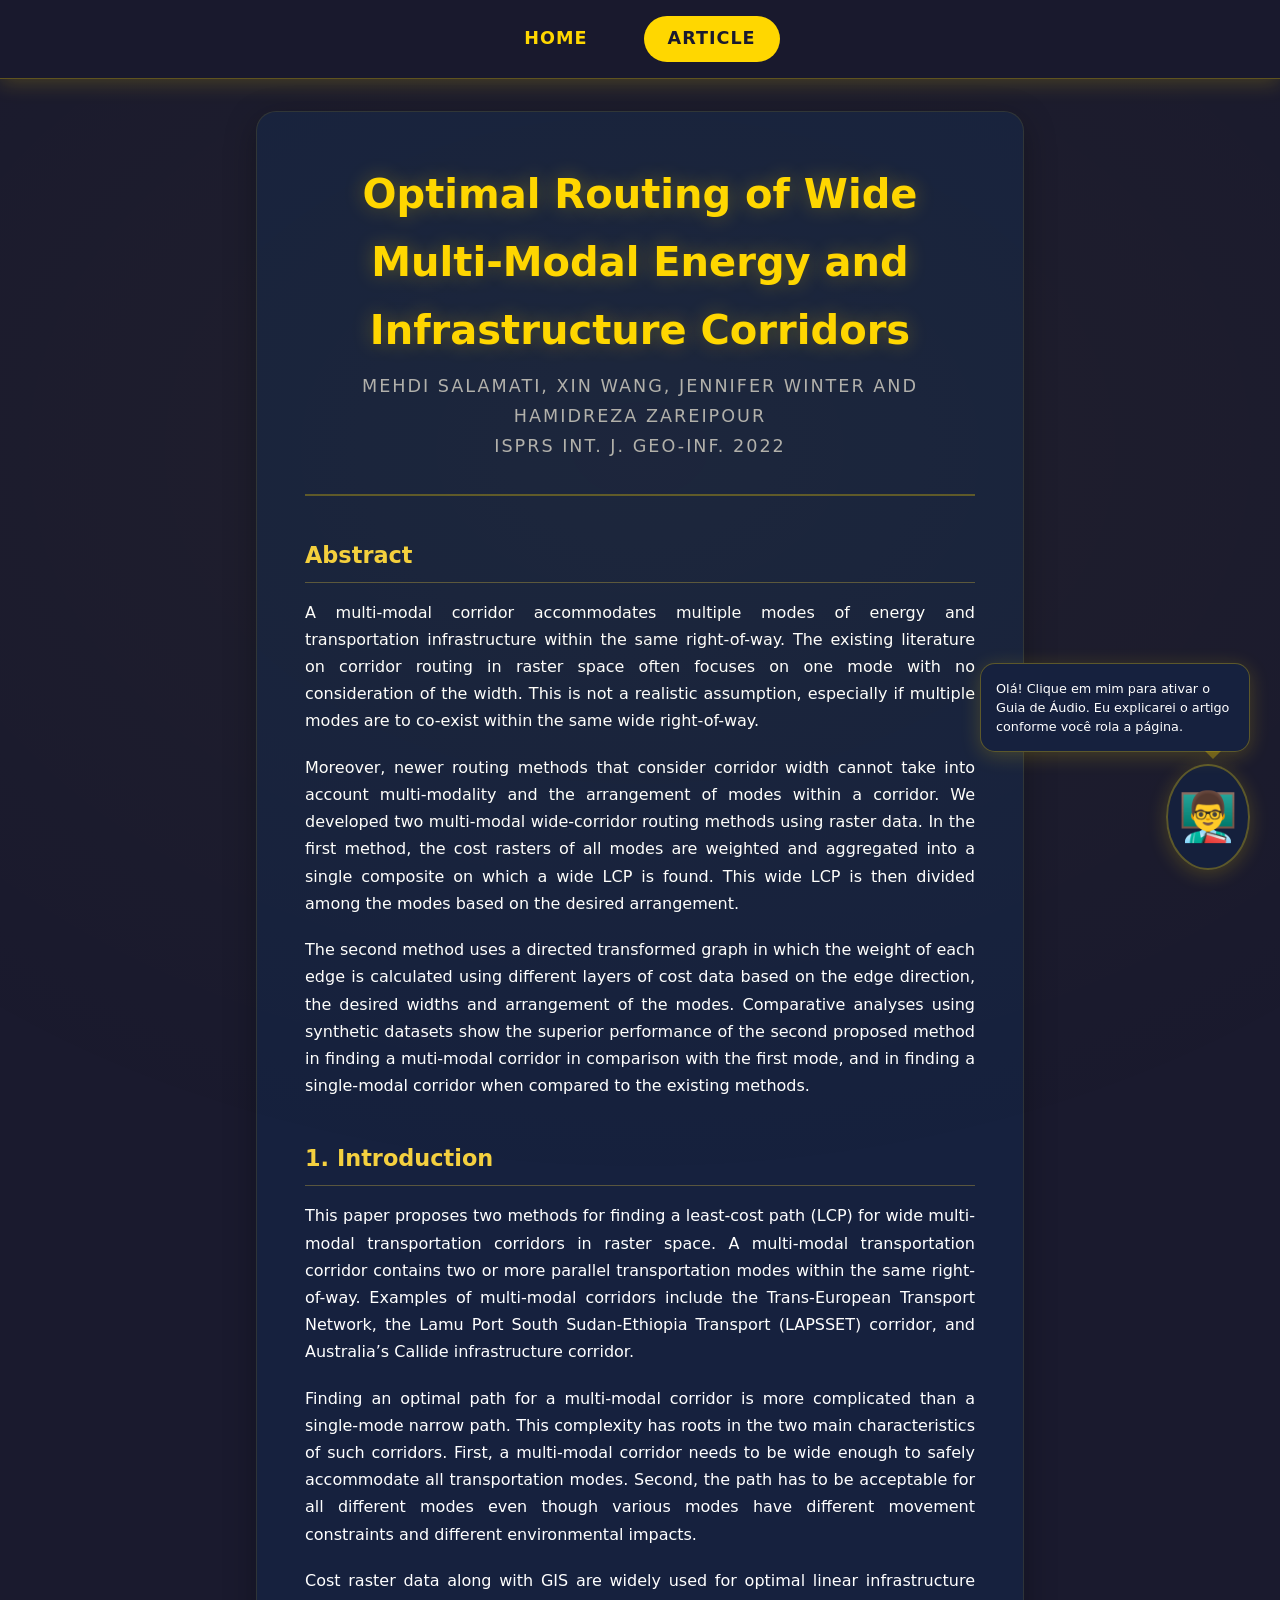
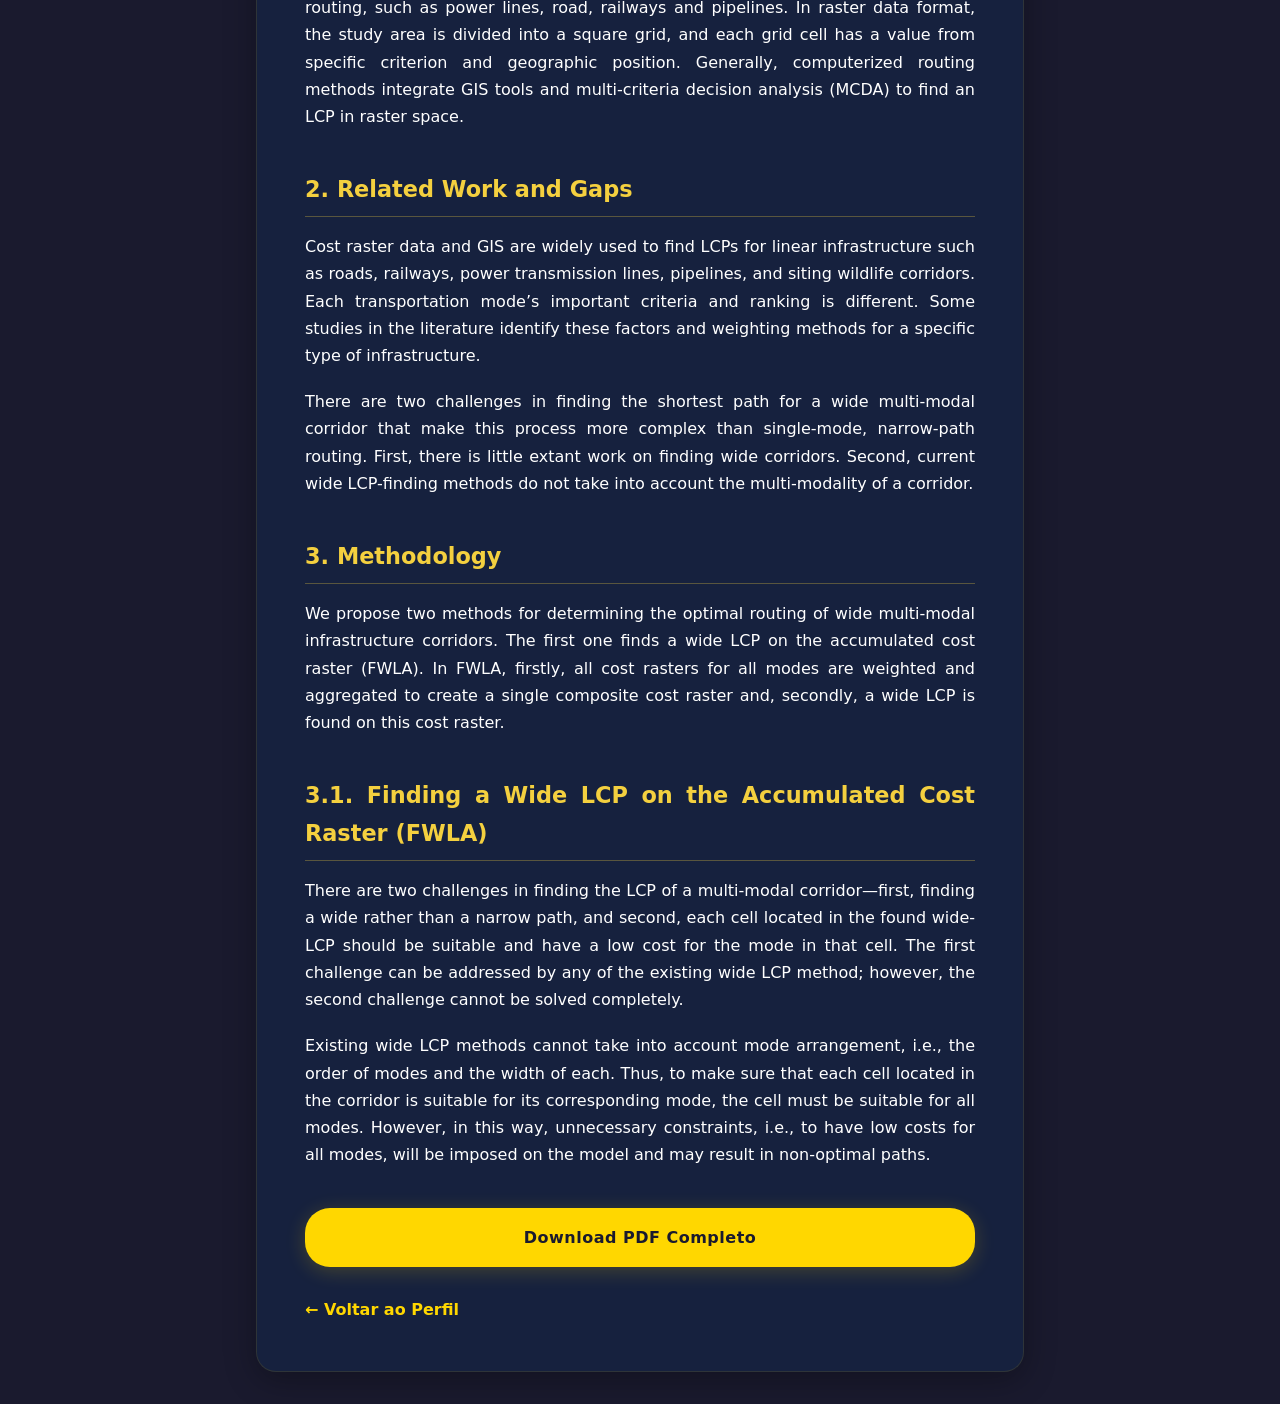
==== article.html @ 720bd6a2 "Refactor article and index pages for improved structure and styling; add new CSS for dark theme with" ====
<!DOCTYPE html>
<html lang="pt-BR">
<head>
    <meta charset="UTF-8">
    <meta name="viewport" content="width=device-width, initial-scale=1.0">
    <title>Article - Optimal Routing of Wide Multi-Modal Energy</title>
    <!-- External stylesheet linked exactly like index.html -->
    <link rel="stylesheet" href="css/styles.css">
    <style>
        /* Article-specific adjustments that integrate with styles.css */
        .article-section {
            margin-bottom: 2.5rem;
            text-align: justify;
            scroll-margin-top: 80px; /* Aligns with sticky nav and audio trigger */
        }

        .article-section p {
            margin-bottom: 1.2rem;
            color: var(--text-light);
        }

        .btn-download {
            display: block;
            text-align: center;
            margin-top: 2.5rem;
            padding: 1rem 1.5rem;
            background: var(--primary-yellow);
            color: var(--bg-color);
            text-decoration: none;
            border-radius: 25px;
            font-weight: 700;
            letter-spacing: 0.5px;
            transition: all 0.3s ease;
            box-shadow: var(--glow);
        }

        .btn-download:hover {
            background: var(--secondary-yellow);
            color: var(--bg-color);
            text-decoration: none;
            transform: translateY(-2px);
            box-shadow: 0 6px 25px rgba(255, 215, 0, 0.35);
        }

        .back-link {
            display: inline-block;
            margin-top: 1.8rem;
            color: var(--primary-yellow);
            text-decoration: none;
            font-weight: 600;
            transition: all 0.3s ease;
        }

        .back-link:hover {
            color: var(--secondary-yellow);
            transform: translateX(-3px);
        }

        /* Fixed Interactive Audio Guide Widget */
        .fixed-avatar-wrapper {
            position: fixed;
            bottom: 30px;
            right: 30px;
            z-index: 1000;
            display: flex;
            align-items: flex-end;
            flex-direction: column;
        }

        .avatar-icon {
            font-size: 3rem;
            cursor: pointer;
            background: rgba(22, 33, 62, 0.95);
            backdrop-filter: blur(8px);
            border-radius: 50%;
            box-shadow: var(--glow);
            transition: all 0.3s ease;
            padding: 10px;
            border: 2px solid rgba(255, 215, 0, 0.3);
            user-select: none;
        }

        .avatar-icon:hover {
            transform: scale(1.1) rotate(5deg);
            border-color: var(--secondary-yellow);
            background: rgba(255, 215, 0, 0.2);
        }

        .avatar-icon.active {
            border-color: var(--primary-yellow);
            animation: yellowPulse 2s infinite;
        }

        .fixed-avatar-wrapper .speech-bubble {
            visibility: visible;
            opacity: 1;
            position: relative;
            bottom: auto;
            left: auto;
            margin-left: 0;
            width: auto;
            max-width: 270px;
            margin-bottom: 12px;
            line-height: 1.5;
        }

        .fixed-avatar-wrapper .speech-bubble::after {
            left: auto;
            right: 28px;
            margin-left: 0;
            border-color: rgba(255, 215, 0, 0.3) transparent transparent transparent;
        }

        @keyframes yellowPulse {
            0% { box-shadow: 0 0 0 0 rgba(255, 215, 0, 0.6); }
            70% { box-shadow: 0 0 0 16px rgba(255, 215, 0, 0); }
            100% { box-shadow: 0 0 0 0 rgba(255, 215, 0, 0); }
        }
    </style>
</head>
<body>
    <!-- Navigation Bar matching index.html -->
    <nav>
        <div class="nav-container">
            <a href="index.html" class="nav-link">Home</a>
            <a href="article.html" class="nav-link active">Article</a>
        </div>
    </nav>

    <!-- Fixed Avatar that follows the user -->
    <div class="fixed-avatar-wrapper">
        <div class="speech-bubble" id="speechBubble">
            Olá! Clique em mim para ativar o Guia de Áudio. Eu explicarei o artigo conforme você rola a página.
        </div>
        <div class="avatar-icon" id="avatarEmoji" onclick="toggleAudioGuide()" title="Alternar Guia de Áudio">👨‍🏫</div>
    </div>

    <!-- Main Content -->
    <main>
        <div class="content-card">
            <header>
                <h1>Optimal Routing of Wide Multi-Modal Energy and Infrastructure Corridors</h1>
                <h2>Mehdi Salamati, Xin Wang, Jennifer Winter and Hamidreza Zareipour</h2>
                <h2>ISPRS Int. J. Geo-Inf. 2022</h2>
            </header>

            <div id="content-wrapper">
                <section class="article-section" id="sec-abstract">
                    <h3>Abstract</h3>
                    <p>A multi-modal corridor accommodates multiple modes of energy and transportation infrastructure within the same right-of-way. The existing literature on corridor routing in raster space often focuses on one mode with no consideration of the width. This is not a realistic assumption, especially if multiple modes are to co-exist within the same wide right-of-way.</p>
                    <p>Moreover, newer routing methods that consider corridor width cannot take into account multi-modality and the arrangement of modes within a corridor. We developed two multi-modal wide-corridor routing methods using raster data. In the first method, the cost rasters of all modes are weighted and aggregated into a single composite on which a wide LCP is found. This wide LCP is then divided among the modes based on the desired arrangement.</p>
                    <p>The second method uses a directed transformed graph in which the weight of each edge is calculated using different layers of cost data based on the edge direction, the desired widths and arrangement of the modes. Comparative analyses using synthetic datasets show the superior performance of the second proposed method in finding a muti-modal corridor in comparison with the first mode, and in finding a single-modal corridor when compared to the existing methods.</p>
                </section>

                <section class="article-section" id="sec-intro">
                    <h3>1. Introduction</h3>
                    <p>This paper proposes two methods for finding a least-cost path (LCP) for wide multi-modal transportation corridors in raster space. A multi-modal transportation corridor contains two or more parallel transportation modes within the same right-of-way. Examples of multi-modal corridors include the Trans-European Transport Network, the Lamu Port South Sudan-Ethiopia Transport (LAPSSET) corridor, and Australia’s Callide infrastructure corridor.</p>
                    <p>Finding an optimal path for a multi-modal corridor is more complicated than a single-mode narrow path. This complexity has roots in the two main characteristics of such corridors. First, a multi-modal corridor needs to be wide enough to safely accommodate all transportation modes. Second, the path has to be acceptable for all different modes even though various modes have different movement constraints and different environmental impacts.</p>
                    <p>Cost raster data along with GIS are widely used for optimal linear infrastructure routing, such as power lines, road, railways and pipelines. In raster data format, the study area is divided into a square grid, and each grid cell has a value from specific criterion and geographic position. Generally, computerized routing methods integrate GIS tools and multi-criteria decision analysis (MCDA) to find an LCP in raster space.</p>
                </section>

                <section class="article-section" id="sec-related">
                    <h3>2. Related Work and Gaps</h3>
                    <p>Cost raster data and GIS are widely used to find LCPs for linear infrastructure such as roads, railways, power transmission lines, pipelines, and siting wildlife corridors. Each transportation mode’s important criteria and ranking is different. Some studies in the literature identify these factors and weighting methods for a specific type of infrastructure.</p>
                    <p>There are two challenges in finding the shortest path for a wide multi-modal corridor that make this process more complex than single-mode, narrow-path routing. First, there is little extant work on finding wide corridors. Second, current wide LCP-finding methods do not take into account the multi-modality of a corridor.</p>
                </section>

                <section class="article-section" id="sec-methodology">
                    <h3>3. Methodology</h3>
                    <p>We propose two methods for determining the optimal routing of wide multi-modal infrastructure corridors. The first one finds a wide LCP on the accumulated cost raster (FWLA). In FWLA, firstly, all cost rasters for all modes are weighted and aggregated to create a single composite cost raster and, secondly, a wide LCP is found on this cost raster.</p>
                </section>

                <section class="article-section" id="sec-fwla">
                    <h3>3.1. Finding a Wide LCP on the Accumulated Cost Raster (FWLA)</h3>
                    <p>There are two challenges in finding the LCP of a multi-modal corridor—first, finding a wide rather than a narrow path, and second, each cell located in the found wide-LCP should be suitable and have a low cost for the mode in that cell. The first challenge can be addressed by any of the existing wide LCP method; however, the second challenge cannot be solved completely.</p>
                    <p>Existing wide LCP methods cannot take into account mode arrangement, i.e., the order of modes and the width of each. Thus, to make sure that each cell located in the corridor is suitable for its corresponding mode, the cell must be suitable for all modes. However, in this way, unnecessary constraints, i.e., to have low costs for all modes, will be imposed on the model and may result in non-optimal paths.</p>
                </section>
            </div>

            <a href="Article_Output.pdf" class="btn-download">Download PDF Completo</a>
            <a href="index.html" class="back-link">← Voltar ao Perfil</a>
        </div>
    </main>

    <!-- JavaScript Audio Guide Logic -->
    <script>
        let isAudioEnabled = false;
        let currentActiveSection = '';

        const sectionExplanations = {
            'sec-abstract': "Resumo: Este artigo analisa a criação de corredores que acomodam várias infraestruturas ao mesmo tempo, como rodovias e linhas de energia. Os autores propõem dois novos métodos para calcular a melhor rota considerando a largura real e a disposição de cada modalidade.",
            'sec-intro': "Introdução: Aqui, os pesquisadores explicam que planejar um corredor multimodal é complexo porque ele precisa ser largo o suficiente e atender às restrições ambientais e físicas de diferentes modos de transporte simultaneamente.",
            'sec-related': "Trabalhos Relacionados e Lacunas: Nesta parte, o artigo revisa a literatura existente, apontando que a maioria dos métodos atuais ignora a largura do corredor ou falha em considerar as necessidades específicas de múltiplas modalidades.",
            'sec-methodology': "Metodologia: Os autores propõem duas abordagens. A primeira agrega os custos de todos os modos em um único mapa e calcula a rota. Vamos ver os detalhes a seguir.",
            'sec-fwla': "Encontrando o caminho de menor custo: Esta subseção explica os desafios do primeiro método. Ao tentar acomodar tudo em um único mapa de custos, o algoritmo pode criar restrições desnecessárias, já que não leva em conta a ordem e a largura de cada modo dentro do corredor."
        };

        function toggleAudioGuide() {
            const avatar = document.getElementById('avatarEmoji');
            const bubble = document.getElementById('speechBubble');
            
            isAudioEnabled = !isAudioEnabled;

            if (isAudioEnabled) {
                avatar.classList.add('active');
                bubble.innerText = "Guia ativado! Role a página lentamente para ouvir a explicação de cada parte.";
                speakText("Guia de áudio ativado. Role a página para que eu explique o conteúdo para você.");
            } else {
                avatar.classList.remove('active');
                bubble.innerText = "Guia de áudio desativado. Clique em mim para reativar.";
                window.speechSynthesis.cancel();
                currentActiveSection = '';
            }
        }

        function speakText(text) {
            if (!isAudioEnabled || !('speechSynthesis' in window)) return;
            
            window.speechSynthesis.cancel();
            
            const utterance = new SpeechSynthesisUtterance(text);
            utterance.lang = 'pt-BR';
            utterance.rate = 1.0;
            utterance.pitch = 1.0;

            window.speechSynthesis.speak(utterance);
        }

        const observerOptions = {
            root: null,
            rootMargin: '-20% 0px -60% 0px',
            threshold: 0
        };

        const observerCallback = (entries) => {
            entries.forEach(entry => {
                if (entry.isIntersecting) {
                    const sectionId = entry.target.id;
                    
                    if (currentActiveSection !== sectionId) {
                        currentActiveSection = sectionId;
                        
                        if (isAudioEnabled && sectionExplanations[sectionId]) {
                            const sectionTitle = entry.target.querySelector('h3').innerText;
                            document.getElementById('speechBubble').innerText = "Explicando agora: " + sectionTitle;
                            speakText(sectionExplanations[sectionId]);
                        }
                    }
                }
            });
        };

        const observer = new IntersectionObserver(observerCallback, observerOptions);

        document.addEventListener('DOMContentLoaded', () => {
            const sections = document.querySelectorAll('.article-section');
            sections.forEach(section => observer.observe(section));
        });
    </script>
</body>
</html>
---- css/styles.css ----
/* CSS variables for dark theme with yellow accents */
:root {
    --bg-color: #1a1a2e;
    --card-bg: #16213e;
    --primary-yellow: #ffd700;
    --secondary-yellow: #f4d03f;
    --text-light: #ffffff;
    --text-muted: #b0b0b0;
    --gradient-1: linear-gradient(135deg, #1a1a2e 0%, #16213e 100%);
    --glow: 0 4px 20px rgba(255, 215, 0, 0.2);
}

/* Reset and base styles */
* {
    margin: 0;
    padding: 0;
    box-sizing: border-box;
}

body {
    font-family: 'Segoe UI', system-ui, -apple-system, sans-serif;
    background: var(--bg-color);
    color: var(--text-light);
    line-height: 1.7;
    min-height: 100vh;
}

/* Animated gradient background */
body::before {
    content: '';
    position: fixed;
    top: -50%;
    left: -50%;
    width: 200%;
    height: 200%;
    background: radial-gradient(ellipse at center, rgba(255,215,0,0.03) 0%, transparent 60%);
    animation: gradientFloat 20s ease-in-out infinite;
    pointer-events: none;
}

@keyframes gradientFloat {
    0%, 100% { transform: translate(0, 0); }
    50% { transform: translate(-5%, -5%); }
}

/* Navigation bar */
nav {
    background: rgba(26, 26, 46, 0.95);
    backdrop-filter: blur(10px);
    border-bottom: 1px solid rgba(255, 215, 0, 0.3);
    position: sticky;
    top: 0;
    z-index: 100;
    box-shadow: var(--glow);
}

.nav-container {
    max-width: 900px;
    margin: 0 auto;
    padding: 1rem;
    display: flex;
    justify-content: center;
    gap: 2rem;
}

.nav-link {
    color: var(--primary-yellow);
    text-decoration: none;
    font-weight: 600;
    font-size: 1.1rem;
    padding: 0.5rem 1.5rem;
    border-radius: 25px;
    transition: all 0.3s ease;
    text-transform: uppercase;
    letter-spacing: 1px;
}

.nav-link:hover {
    background: rgba(255, 215, 0, 0.15);
    color: var(--secondary-yellow);
    transform: translateY(-2px);
    box-shadow: 0 4px 15px rgba(255, 215, 0, 0.2);
}

.nav-link.active {
    background: var(--primary-yellow);
    color: var(--bg-color);
}

/* Main container */
main {
    max-width: 800px;
    margin: 2rem auto;
    padding: 0 1rem;
}

.content-card {
    background: var(--card-bg);
    border-radius: 20px;
    padding: 3rem;
    border: 1px solid rgba(255, 215, 0, 0.1);
    box-shadow: 0 8px 32px rgba(0, 0, 0, 0.3);
}

/* Header styling */
header {
    text-align: center;
    margin-bottom: 2.5rem;
    padding-bottom: 2rem;
    border-bottom: 2px solid rgba(255, 215, 0, 0.3);
}

header h1 {
    color: var(--primary-yellow);
    margin: 0 0 0.5rem 0;
    font-size: 2.5rem;
    font-weight: 700;
    text-shadow: 0 0 20px rgba(255, 215, 0, 0.3);
}

header h2 {
    color: var(--text-muted);
    margin: 0;
    font-weight: 400;
    font-size: 1.1rem;
    letter-spacing: 2px;
    text-transform: uppercase;
}

/* Section styling */
section {
    margin-bottom: 2.5rem;
}

section h3 {
    color: var(--secondary-yellow);
    border-bottom: 1px solid rgba(244, 208, 63, 0.3);
    padding-bottom: 0.5rem;
    margin-bottom: 1rem;
    font-size: 1.4rem;
}

/* Lists and typography */
ul {
    list-style-type: none;
}

li {
    margin-bottom: 1.2rem;
    padding-left: 1.5rem;
    position: relative;
}

li::before {
    content: '→';
    position: absolute;
    left: 0;
    color: var(--primary-yellow);
}

strong {
    color: var(--secondary-yellow);
}

.date {
    font-size: 0.85rem;
    color: var(--text-muted);
    display: block;
    margin-top: 0.3rem;
    font-style: italic;
}

/* Links */
a {
    color: var(--primary-yellow);
    text-decoration: none;
    transition: all 0.3s ease;
}

a:hover {
    color: var(--secondary-yellow);
    text-decoration: underline;
}

/* Speech bubble */
.avatar-container {
    display: inline-flex;
    align-items: center;
    margin-left: 0.8rem;
    cursor: pointer;
}

.avatar {
    font-size: 1.2rem;
    background: rgba(255, 215, 0, 0.1);
    border-radius: 50%;
    padding: 8px;
    box-shadow: var(--glow);
    transition: all 0.3s ease;
}

.avatar:hover {
    transform: scale(1.1) rotate(5deg);
    background: rgba(255, 215, 0, 0.25);
}

.speech-bubble {
    visibility: hidden;
    width: 280px;
    background: var(--card-bg);
    color: var(--text-light);
    text-align: left;
    border-radius: 15px;
    padding: 15px;
    position: absolute;
    z-index: 1;
    bottom: 120%;
    left: 50%;
    margin-left: -140px;
    opacity: 0;
    transition: all 0.3s ease;
    font-size: 0.8rem;
    font-weight: normal;
    border: 1px solid rgba(255, 215, 0, 0.3);
    box-shadow: var(--glow);
}

.speech-bubble::after {
    content: '';
    position: absolute;
    top: 100%;
    left: 50%;
    margin-left: -10px;
    border-width: 8px;
    border-style: solid;
    border-color: rgba(255, 215, 0, 0.3) transparent transparent transparent;
}

.avatar-container:hover .speech-bubble {
    visibility: visible;
    opacity: 1;
}

/* Emphasis styling */
em {
    color: var(--secondary-yellow);
    font-style: italic;
}

i {
    color: var(--primary-yellow);
}
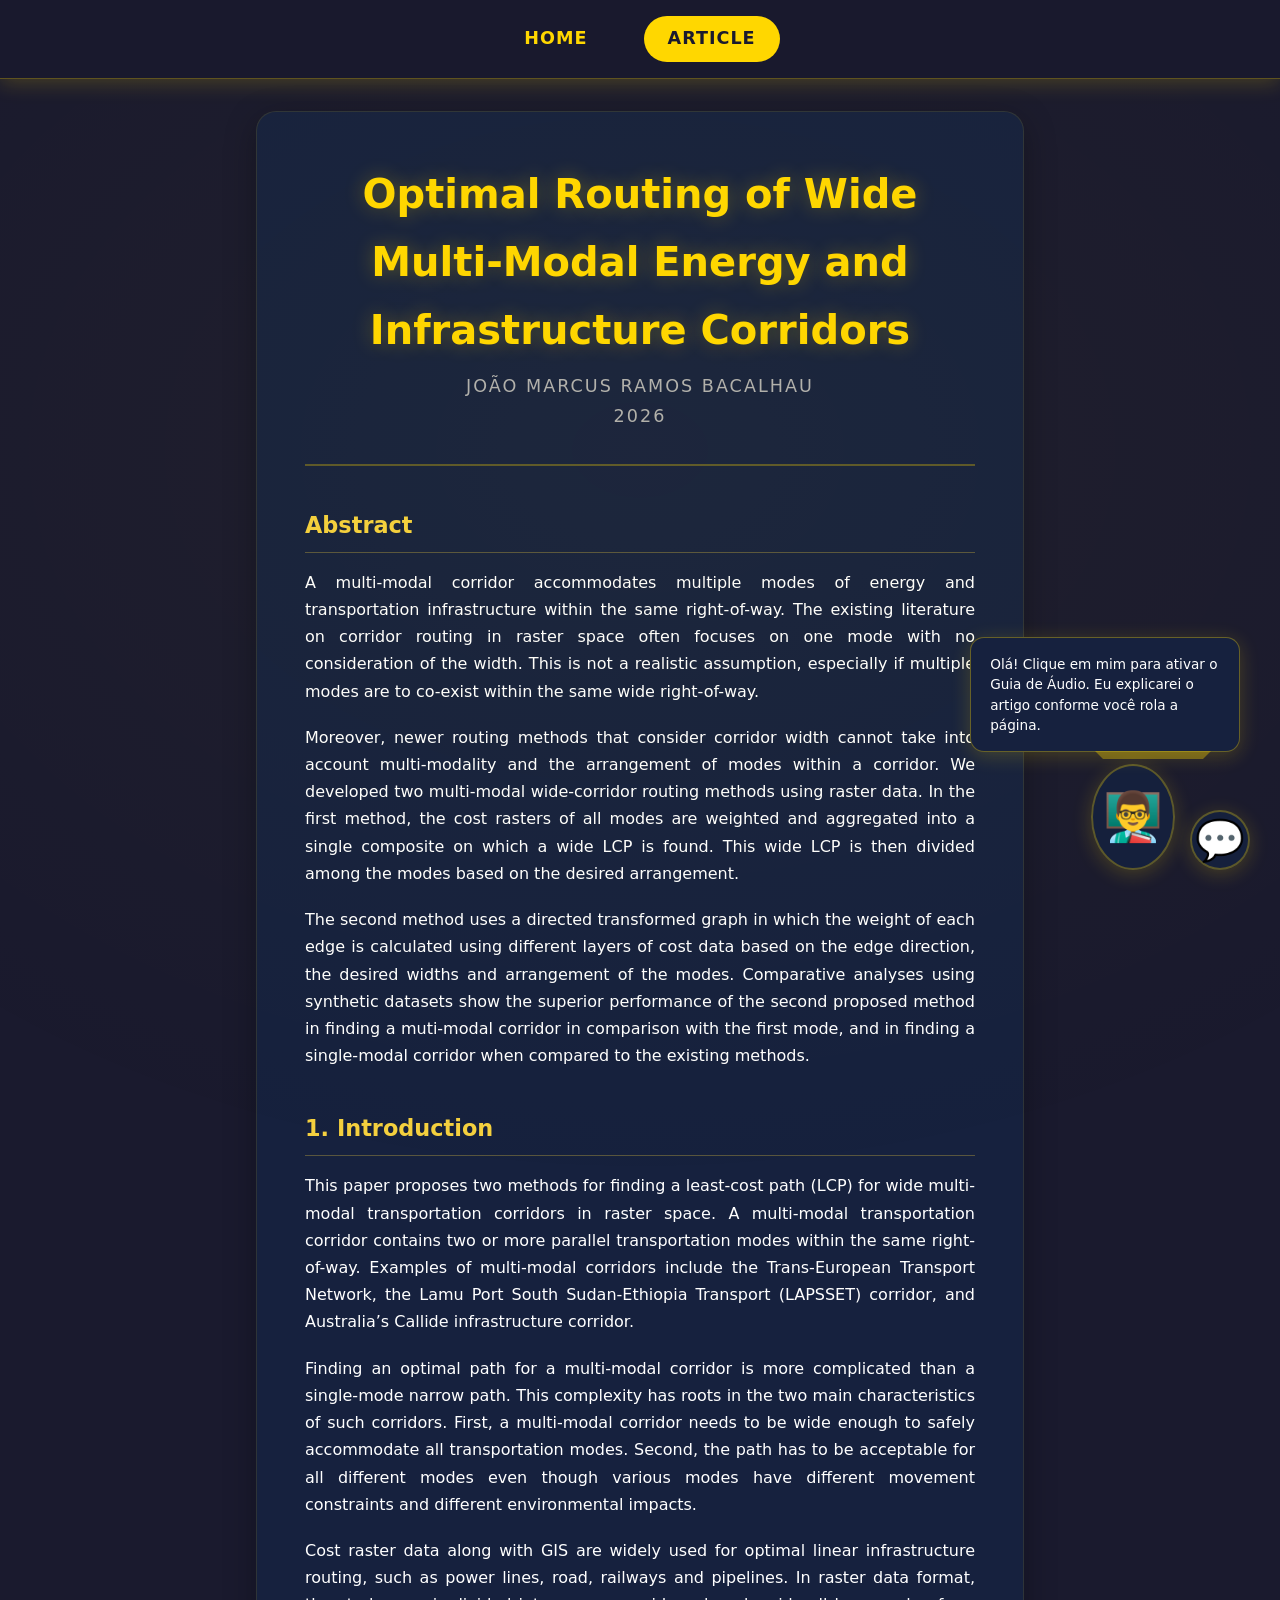
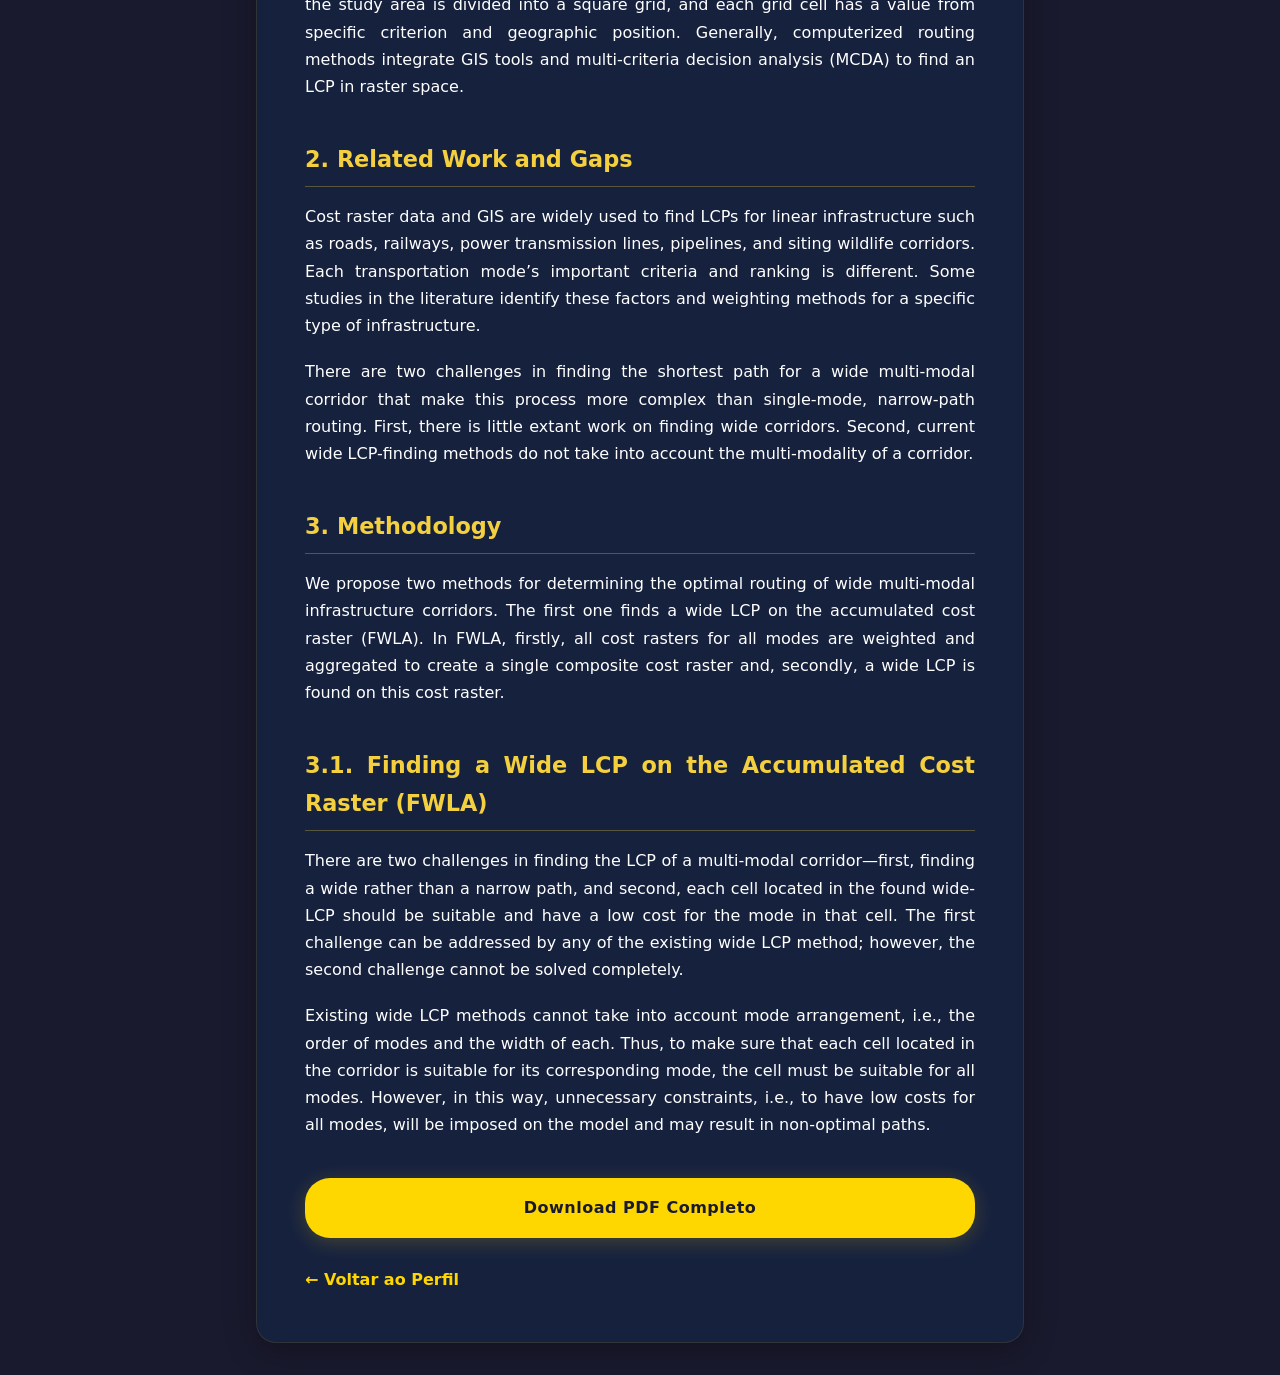
==== commit 71616d58: "Add chat functionality with AI responses and audio guide integration; enhance article layout and sty" ====
--- a/article.html
+++ b/article.html
@@ -4,14 +4,14 @@
     <meta charset="UTF-8">
     <meta name="viewport" content="width=device-width, initial-scale=1.0">
     <title>Article - Optimal Routing of Wide Multi-Modal Energy</title>
-    <!-- External stylesheet linked exactly like index.html -->
+    <!-- External stylesheet -->
     <link rel="stylesheet" href="css/styles.css">
     <style>
-        /* Article-specific adjustments that integrate with styles.css */
+        /* Article-specific styles */
         .article-section {
             margin-bottom: 2.5rem;
             text-align: justify;
-            scroll-margin-top: 80px; /* Aligns with sticky nav and audio trigger */
+            scroll-margin-top: 80px;
         }
 
         .article-section p {
@@ -56,7 +56,7 @@
             transform: translateX(-3px);
         }
 
-        /* Fixed Interactive Audio Guide Widget */
+        /* Fixed interactive widgets wrapper */
         .fixed-avatar-wrapper {
             position: fixed;
             bottom: 30px;
@@ -64,7 +64,15 @@
             z-index: 1000;
             display: flex;
             align-items: flex-end;
+            flex-direction: row;
+            gap: 15px;
+        }
+
+        /* Avatar styles */
+        .avatar-container-col {
+            display: flex;
             flex-direction: column;
+            align-items: flex-end;
         }
 
         .avatar-icon {
@@ -91,24 +99,32 @@
             animation: yellowPulse 2s infinite;
         }
 
-        .fixed-avatar-wrapper .speech-bubble {
+        .speech-bubble {
             visibility: visible;
             opacity: 1;
             position: relative;
-            bottom: auto;
-            left: auto;
-            margin-left: 0;
-            width: auto;
+            background-color: var(--card-bg);
+            color: var(--text-light);
+            padding: 1rem 1.2rem;
+            border-radius: 14px;
+            font-size: 0.85rem;
             max-width: 270px;
             margin-bottom: 12px;
+            box-shadow: var(--glow);
+            text-align: left;
+            border: 1px solid rgba(255, 215, 0, 0.35);
             line-height: 1.5;
-        }
-
-        .fixed-avatar-wrapper .speech-bubble::after {
-            left: auto;
+            transition: opacity 0.3s ease;
+        }
+
+        .speech-bubble::after {
+            content: "";
+            position: absolute;
+            bottom: -8px;
             right: 28px;
-            margin-left: 0;
-            border-color: rgba(255, 215, 0, 0.3) transparent transparent transparent;
+            border-width: 8px 8px 0;
+            border-style: solid;
+            border-color: rgba(255, 215, 0, 0.35) transparent transparent transparent;
         }
 
         @keyframes yellowPulse {
@@ -119,7 +135,7 @@
     </style>
 </head>
 <body>
-    <!-- Navigation Bar matching index.html -->
+    <!-- Navigation Bar -->
     <nav>
         <div class="nav-container">
             <a href="index.html" class="nav-link">Home</a>
@@ -127,12 +143,36 @@
         </div>
     </nav>
 
-    <!-- Fixed Avatar that follows the user -->
+    <!-- Fixed interactive widgets container -->
     <div class="fixed-avatar-wrapper">
-        <div class="speech-bubble" id="speechBubble">
-            Olá! Clique em mim para ativar o Guia de Áudio. Eu explicarei o artigo conforme você rola a página.
-        </div>
-        <div class="avatar-icon" id="avatarEmoji" onclick="toggleAudioGuide()" title="Alternar Guia de Áudio">👨‍🏫</div>
+        <!-- Audio guide avatar -->
+        <div class="avatar-container-col">
+            <div class="speech-bubble" id="speechBubble">
+                Olá! Clique em mim para ativar o Guia de Áudio. Eu explicarei o artigo conforme você rola a página.
+            </div>
+            <div class="avatar-icon" id="avatarEmoji" onclick="toggleAudioGuide()" title="Alternar Guia de Áudio">👨‍🏫</div>
+        </div>
+
+        <!-- Chat toggle icon -->
+        <div class="chat-toggle-icon" id="chatToggle" onclick="toggleChat()" title="Chat with AI">💬</div>
+
+        <!-- Chat Window UI -->
+        <div class="chat-window" id="chatWindow">
+           <div class="chat-header">
+    <span>Article Assistant</span>
+    <div>
+        <button id="chatAudioBtn" onclick="toggleChatAudio()" title="Read AI Responses Aloud" style="margin-right: 8px;">🔇</button>
+        <button onclick="toggleChat()">✕</button>
+    </div>
+            </div>
+            <div class="chat-messages" id="chatMessages">
+                <div class="message ai-message">Hello! I'm connected to your local model. Ask me anything about the article.</div>
+            </div>
+            <div class="chat-input-area">
+                <input type="text" id="chatInput" placeholder="Type a message..." onkeypress="handleChatEnter(event)">
+                <button onclick="sendMessage()">Send</button>
+            </div>
+        </div>
     </div>
 
     <!-- Main Content -->
@@ -140,8 +180,8 @@
         <div class="content-card">
             <header>
                 <h1>Optimal Routing of Wide Multi-Modal Energy and Infrastructure Corridors</h1>
-                <h2>Mehdi Salamati, Xin Wang, Jennifer Winter and Hamidreza Zareipour</h2>
-                <h2>ISPRS Int. J. Geo-Inf. 2022</h2>
+                <h2>João Marcus Ramos Bacalhau</h2>
+                <h2>2026</h2>
             </header>
 
             <div id="content-wrapper">
@@ -182,80 +222,7 @@
         </div>
     </main>
 
-    <!-- JavaScript Audio Guide Logic -->
-    <script>
-        let isAudioEnabled = false;
-        let currentActiveSection = '';
-
-        const sectionExplanations = {
-            'sec-abstract': "Resumo: Este artigo analisa a criação de corredores que acomodam várias infraestruturas ao mesmo tempo, como rodovias e linhas de energia. Os autores propõem dois novos métodos para calcular a melhor rota considerando a largura real e a disposição de cada modalidade.",
-            'sec-intro': "Introdução: Aqui, os pesquisadores explicam que planejar um corredor multimodal é complexo porque ele precisa ser largo o suficiente e atender às restrições ambientais e físicas de diferentes modos de transporte simultaneamente.",
-            'sec-related': "Trabalhos Relacionados e Lacunas: Nesta parte, o artigo revisa a literatura existente, apontando que a maioria dos métodos atuais ignora a largura do corredor ou falha em considerar as necessidades específicas de múltiplas modalidades.",
-            'sec-methodology': "Metodologia: Os autores propõem duas abordagens. A primeira agrega os custos de todos os modos em um único mapa e calcula a rota. Vamos ver os detalhes a seguir.",
-            'sec-fwla': "Encontrando o caminho de menor custo: Esta subseção explica os desafios do primeiro método. Ao tentar acomodar tudo em um único mapa de custos, o algoritmo pode criar restrições desnecessárias, já que não leva em conta a ordem e a largura de cada modo dentro do corredor."
-        };
-
-        function toggleAudioGuide() {
-            const avatar = document.getElementById('avatarEmoji');
-            const bubble = document.getElementById('speechBubble');
-            
-            isAudioEnabled = !isAudioEnabled;
-
-            if (isAudioEnabled) {
-                avatar.classList.add('active');
-                bubble.innerText = "Guia ativado! Role a página lentamente para ouvir a explicação de cada parte.";
-                speakText("Guia de áudio ativado. Role a página para que eu explique o conteúdo para você.");
-            } else {
-                avatar.classList.remove('active');
-                bubble.innerText = "Guia de áudio desativado. Clique em mim para reativar.";
-                window.speechSynthesis.cancel();
-                currentActiveSection = '';
-            }
-        }
-
-        function speakText(text) {
-            if (!isAudioEnabled || !('speechSynthesis' in window)) return;
-            
-            window.speechSynthesis.cancel();
-            
-            const utterance = new SpeechSynthesisUtterance(text);
-            utterance.lang = 'pt-BR';
-            utterance.rate = 1.0;
-            utterance.pitch = 1.0;
-
-            window.speechSynthesis.speak(utterance);
-        }
-
-        const observerOptions = {
-            root: null,
-            rootMargin: '-20% 0px -60% 0px',
-            threshold: 0
-        };
-
-        const observerCallback = (entries) => {
-            entries.forEach(entry => {
-                if (entry.isIntersecting) {
-                    const sectionId = entry.target.id;
-                    
-                    if (currentActiveSection !== sectionId) {
-                        currentActiveSection = sectionId;
-                        
-                        if (isAudioEnabled && sectionExplanations[sectionId]) {
-                            const sectionTitle = entry.target.querySelector('h3').innerText;
-                            document.getElementById('speechBubble').innerText = "Explicando agora: " + sectionTitle;
-                            speakText(sectionExplanations[sectionId]);
-                        }
-                    }
-                }
-            });
-        };
-
-        const observer = new IntersectionObserver(observerCallback, observerOptions);
-
-        document.addEventListener('DOMContentLoaded', () => {
-            const sections = document.querySelectorAll('.article-section');
-            sections.forEach(section => observer.observe(section));
-        });
-    </script>
+    <!-- External JavaScript File -->
+    <script src="js/article.js"></script>
 </body>
 </html>
--- a/css/styles.css
+++ b/css/styles.css
@@ -249,4 +249,163 @@
 
 i {
     color: var(--primary-yellow);
+}
+
+/* Chat UI Styles */
+.fixed-avatar-wrapper {
+    display: flex;
+    align-items: flex-end;
+    flex-direction: row;
+    gap: 15px;
+    z-index: 1000;
+}
+
+.chat-toggle-icon {
+    font-size: 2.5rem;
+    cursor: pointer;
+    background: rgba(22, 33, 62, 0.95);
+    backdrop-filter: blur(8px);
+    border-radius: 50%;
+    box-shadow: var(--glow);
+    transition: all 0.3s ease;
+    padding: 10px;
+    border: 2px solid rgba(255, 215, 0, 0.3);
+    user-select: none;
+    display: flex;
+    justify-content: center;
+    align-items: center;
+    width: 60px;
+    height: 60px;
+}
+
+.chat-toggle-icon:hover {
+    transform: scale(1.1);
+    border-color: var(--secondary-yellow);
+    background: rgba(255, 215, 0, 0.2);
+}
+
+.chat-window {
+    display: none;
+    position: absolute;
+    bottom: 80px;
+    right: 0;
+    width: 350px;
+    height: 450px;
+    background: var(--card-bg);
+    border: 1px solid rgba(255, 215, 0, 0.3);
+    border-radius: 15px;
+    box-shadow: 0 8px 32px rgba(0, 0, 0, 0.5);
+    flex-direction: column;
+    overflow: hidden;
+}
+
+.chat-window.active {
+    display: flex;
+}
+
+.chat-header {
+    background: rgba(26, 26, 46, 0.95);
+    padding: 15px;
+    font-weight: bold;
+    color: var(--primary-yellow);
+    display: flex;
+    justify-content: space-between;
+    align-items: center;
+    border-bottom: 1px solid rgba(255, 215, 0, 0.2);
+}
+
+.chat-header button {
+    background: none;
+    border: none;
+    color: var(--text-light);
+    cursor: pointer;
+    font-size: 1.2rem;
+}
+
+.chat-header button:hover {
+    color: var(--primary-yellow);
+}
+
+.chat-messages {
+    flex-grow: 1;
+    padding: 15px;
+    overflow-y: auto;
+    display: flex;
+    flex-direction: column;
+    gap: 10px;
+}
+
+.message {
+    max-width: 80%;
+    padding: 10px 15px;
+    border-radius: 12px;
+    font-size: 0.9rem;
+    line-height: 1.4;
+}
+
+.user-message {
+    background: rgba(255, 215, 0, 0.15);
+    color: var(--text-light);
+    align-self: flex-end;
+    border-bottom-right-radius: 2px;
+}
+
+.ai-message {
+    background: rgba(0, 0, 0, 0.2);
+    color: var(--text-light);
+    align-self: flex-start;
+    border-bottom-left-radius: 2px;
+    border: 1px solid rgba(255, 215, 0, 0.1);
+}
+
+.chat-input-area {
+    display: flex;
+    padding: 10px;
+    background: rgba(26, 26, 46, 0.95);
+    border-top: 1px solid rgba(255, 215, 0, 0.2);
+    gap: 10px;
+}
+
+.chat-input-area input {
+    flex-grow: 1;
+    background: rgba(0, 0, 0, 0.2);
+    border: 1px solid rgba(255, 215, 0, 0.3);
+    color: var(--text-light);
+    border-radius: 20px;
+    padding: 8px 15px;
+    outline: none;
+}
+
+.chat-input-area input:focus {
+    border-color: var(--primary-yellow);
+}
+
+.chat-input-area button {
+    background: var(--primary-yellow);
+    color: var(--bg-color);
+    border: none;
+    border-radius: 20px;
+    padding: 8px 15px;
+    font-weight: bold;
+    cursor: pointer;
+    transition: all 0.2s ease;
+}
+
+.chat-input-area button:hover {
+    background: var(--secondary-yellow);
+    transform: scale(1.05);
+}
+
+.loading-indicator {
+    font-size: 0.8rem;
+    color: var(--text-muted);
+    align-self: flex-start;
+    padding-left: 10px;
+    font-style: italic;
+    display: none;
+}
+
+/* Ensure the chat window stays above all other floating elements */
+.chat-window {
+    z-index: 9999;
 }
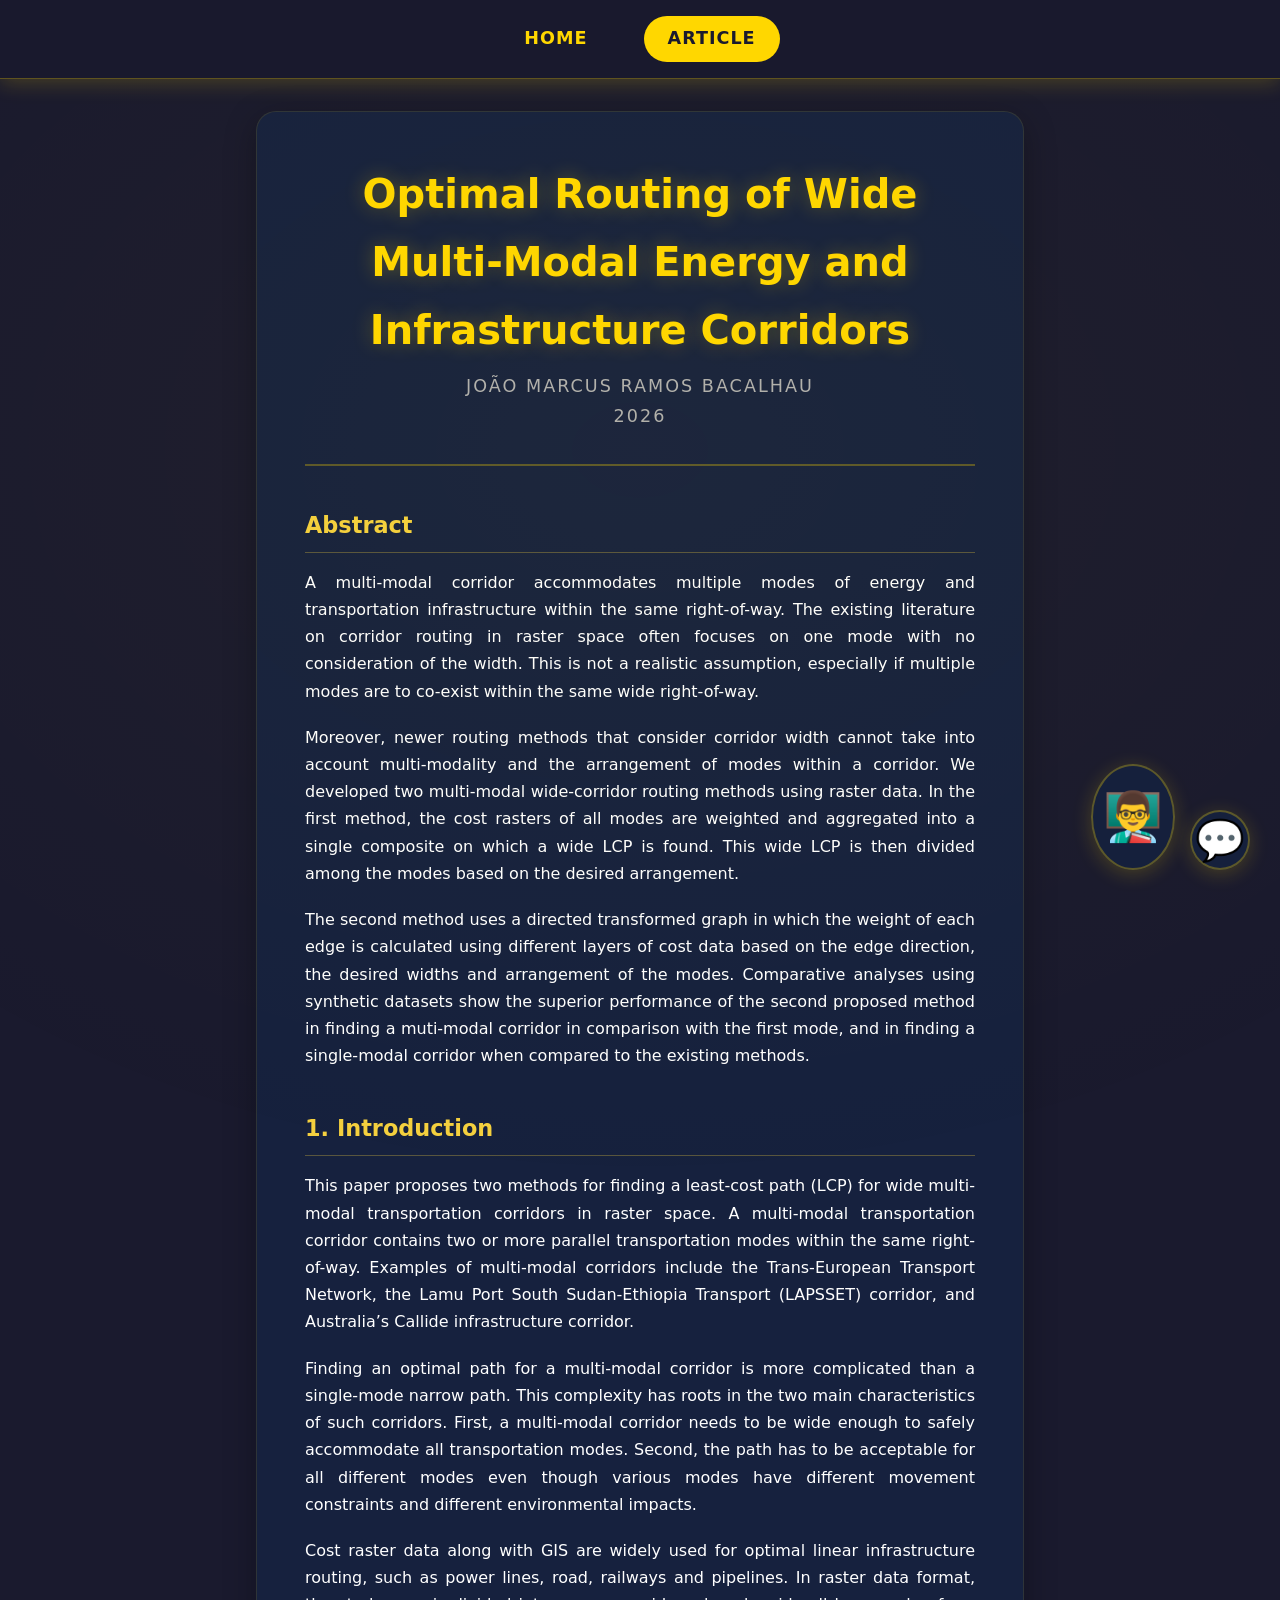
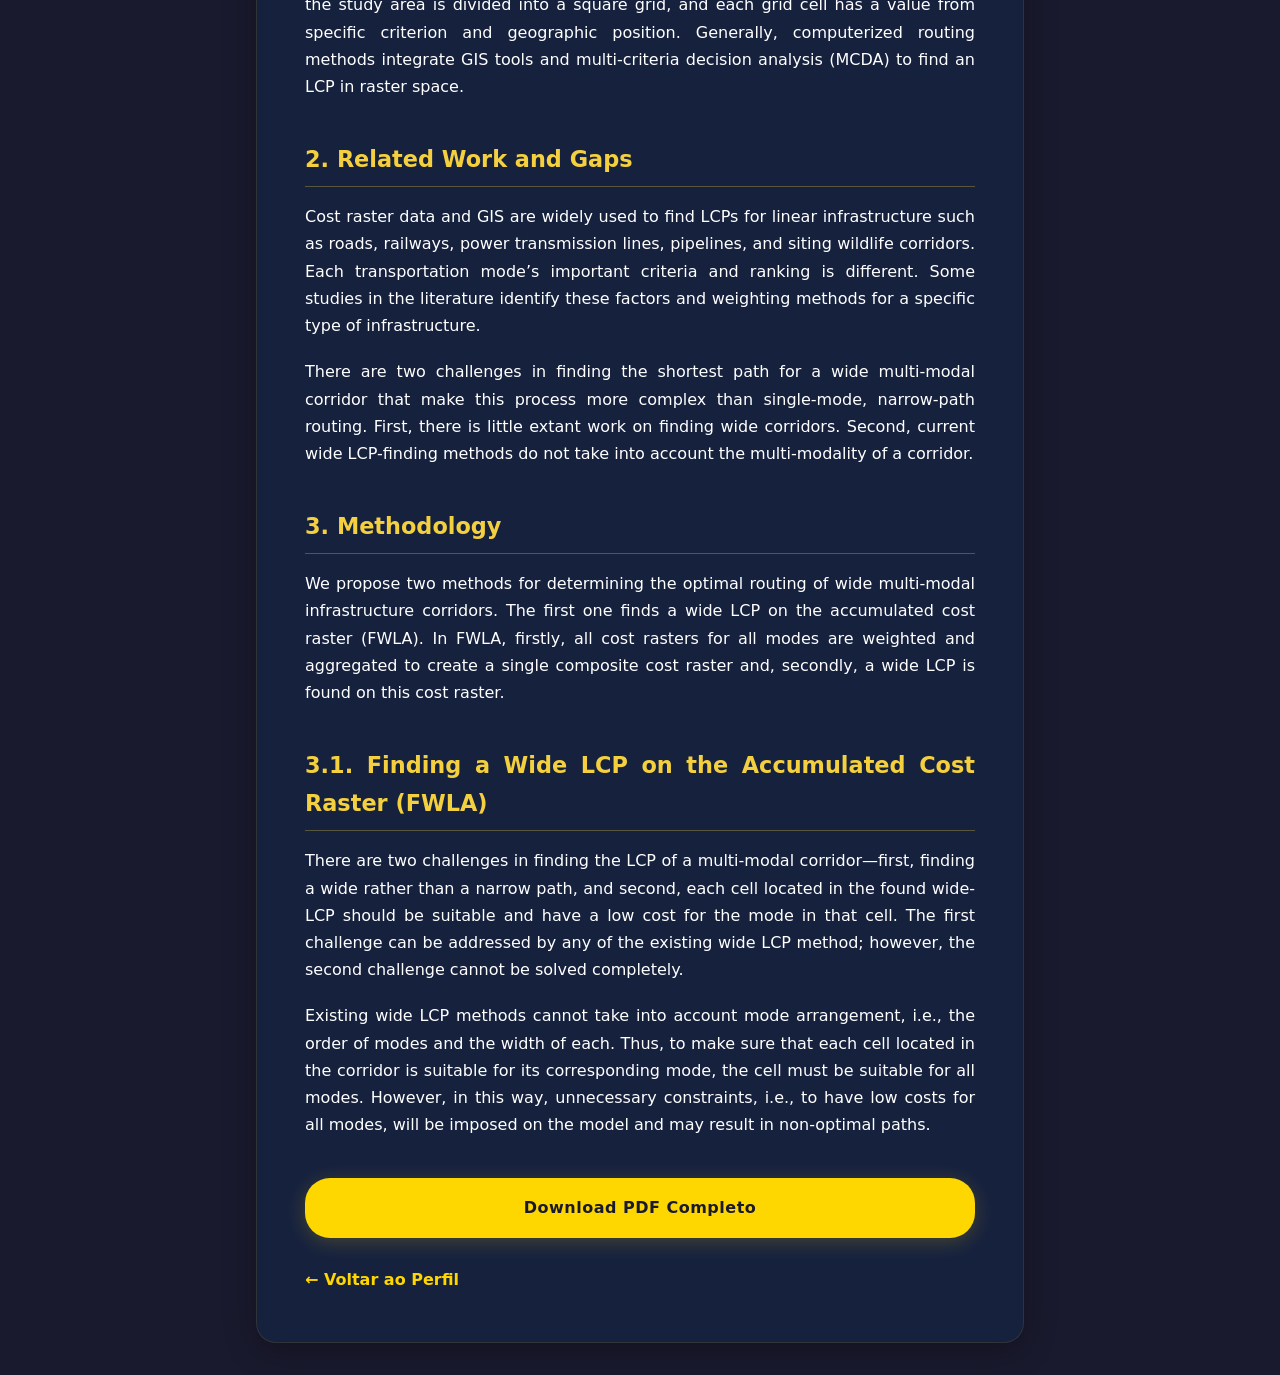
==== commit 4cbc1826: "Refactor article and index pages; update styles for improved layout and accessibility" ====
--- a/article.html
+++ b/article.html
@@ -3,136 +3,9 @@
 <head>
     <meta charset="UTF-8">
     <meta name="viewport" content="width=device-width, initial-scale=1.0">
-    <title>Article - Optimal Routing of Wide Multi-Modal Energy</title>
+        <title>Article - Optimal Routing of Wide Multi-Modal Energy</title>
     <!-- External stylesheet -->
     <link rel="stylesheet" href="css/styles.css">
-    <style>
-        /* Article-specific styles */
-        .article-section {
-            margin-bottom: 2.5rem;
-            text-align: justify;
-            scroll-margin-top: 80px;
-        }
-
-        .article-section p {
-            margin-bottom: 1.2rem;
-            color: var(--text-light);
-        }
-
-        .btn-download {
-            display: block;
-            text-align: center;
-            margin-top: 2.5rem;
-            padding: 1rem 1.5rem;
-            background: var(--primary-yellow);
-            color: var(--bg-color);
-            text-decoration: none;
-            border-radius: 25px;
-            font-weight: 700;
-            letter-spacing: 0.5px;
-            transition: all 0.3s ease;
-            box-shadow: var(--glow);
-        }
-
-        .btn-download:hover {
-            background: var(--secondary-yellow);
-            color: var(--bg-color);
-            text-decoration: none;
-            transform: translateY(-2px);
-            box-shadow: 0 6px 25px rgba(255, 215, 0, 0.35);
-        }
-
-        .back-link {
-            display: inline-block;
-            margin-top: 1.8rem;
-            color: var(--primary-yellow);
-            text-decoration: none;
-            font-weight: 600;
-            transition: all 0.3s ease;
-        }
-
-        .back-link:hover {
-            color: var(--secondary-yellow);
-            transform: translateX(-3px);
-        }
-
-        /* Fixed interactive widgets wrapper */
-        .fixed-avatar-wrapper {
-            position: fixed;
-            bottom: 30px;
-            right: 30px;
-            z-index: 1000;
-            display: flex;
-            align-items: flex-end;
-            flex-direction: row;
-            gap: 15px;
-        }
-
-        /* Avatar styles */
-        .avatar-container-col {
-            display: flex;
-            flex-direction: column;
-            align-items: flex-end;
-        }
-
-        .avatar-icon {
-            font-size: 3rem;
-            cursor: pointer;
-            background: rgba(22, 33, 62, 0.95);
-            backdrop-filter: blur(8px);
-            border-radius: 50%;
-            box-shadow: var(--glow);
-            transition: all 0.3s ease;
-            padding: 10px;
-            border: 2px solid rgba(255, 215, 0, 0.3);
-            user-select: none;
-        }
-
-        .avatar-icon:hover {
-            transform: scale(1.1) rotate(5deg);
-            border-color: var(--secondary-yellow);
-            background: rgba(255, 215, 0, 0.2);
-        }
-
-        .avatar-icon.active {
-            border-color: var(--primary-yellow);
-            animation: yellowPulse 2s infinite;
-        }
-
-        .speech-bubble {
-            visibility: visible;
-            opacity: 1;
-            position: relative;
-            background-color: var(--card-bg);
-            color: var(--text-light);
-            padding: 1rem 1.2rem;
-            border-radius: 14px;
-            font-size: 0.85rem;
-            max-width: 270px;
-            margin-bottom: 12px;
-            box-shadow: var(--glow);
-            text-align: left;
-            border: 1px solid rgba(255, 215, 0, 0.35);
-            line-height: 1.5;
-            transition: opacity 0.3s ease;
-        }
-
-        .speech-bubble::after {
-            content: "";
-            position: absolute;
-            bottom: -8px;
-            right: 28px;
-            border-width: 8px 8px 0;
-            border-style: solid;
-            border-color: rgba(255, 215, 0, 0.35) transparent transparent transparent;
-        }
-
-        @keyframes yellowPulse {
-            0% { box-shadow: 0 0 0 0 rgba(255, 215, 0, 0.6); }
-            70% { box-shadow: 0 0 0 16px rgba(255, 215, 0, 0); }
-            100% { box-shadow: 0 0 0 0 rgba(255, 215, 0, 0); }
-        }
-    </style>
 </head>
 <body>
     <!-- Navigation Bar -->
--- a/css/styles.css
+++ b/css/styles.css
@@ -130,6 +130,11 @@
 /* Section styling */
 section {
     margin-bottom: 2.5rem;
+}
+
+section p.text-muted {
+    margin-top: 0.5rem;
+    color: var(--text-muted);
 }
 
 section h3 {
@@ -405,7 +410,114 @@
     display: none;
 }
 
+.article-link {
+    color: var(--primary-yellow);
+    text-decoration: none;
+}
+
+.article-link:hover {
+    text-decoration: underline;
+}
+
 /* Ensure the chat window stays above all other floating elements */
 .chat-window {
     z-index: 9999;
+}
+
+/* Article-specific styles */
+.article-section {
+    margin-bottom: 2.5rem;
+    text-align: justify;
+    scroll-margin-top: 80px;
+}
+
+.article-section p {
+    margin-bottom: 1.2rem;
+    color: var(--text-light);
+}
+
+.btn-download {
+    display: block;
+    text-align: center;
+    margin-top: 2.5rem;
+    padding: 1rem 1.5rem;
+    background: var(--primary-yellow);
+    color: var(--bg-color);
+    text-decoration: none;
+    border-radius: 25px;
+    font-weight: 700;
+    letter-spacing: 0.5px;
+    transition: all 0.3s ease;
+    box-shadow: var(--glow);
+}
+
+.btn-download:hover {
+    background: var(--secondary-yellow);
+    color: var(--bg-color);
+    text-decoration: none;
+    transform: translateY(-2px);
+    box-shadow: 0 6px 25px rgba(255, 215, 0, 0.35);
+}
+
+.back-link {
+    display: inline-block;
+    margin-top: 1.8rem;
+    color: var(--primary-yellow);
+    text-decoration: none;
+    font-weight: 600;
+    transition: all 0.3s ease;
+}
+
+.back-link:hover {
+    color: var(--secondary-yellow);
+    transform: translateX(-3px);
+}
+
+/* Fixed interactive widgets wrapper */
+.fixed-avatar-wrapper {
+    position: fixed;
+    bottom: 30px;
+    right: 30px;
+    z-index: 1000;
+    display: flex;
+    align-items: flex-end;
+    flex-direction: row;
+    gap: 15px;
+}
+
+/* Avatar styles */
+.avatar-container-col {
+    display: flex;
+    flex-direction: column;
+    align-items: flex-end;
+}
+
+.avatar-icon {
+    font-size: 3rem;
+    cursor: pointer;
+    background: rgba(22, 33, 62, 0.95);
+    backdrop-filter: blur(8px);
+    border-radius: 50%;
+    box-shadow: var(--glow);
+    transition: all 0.3s ease;
+    padding: 10px;
+    border: 2px solid rgba(255, 215, 0, 0.3);
+    user-select: none;
+}
+
+.avatar-icon:hover {
+    transform: scale(1.1) rotate(5deg);
+    border-color: var(--secondary-yellow);
+    background: rgba(255, 215, 0, 0.2);
+}
+
+.avatar-icon.active {
+    border-color: var(--primary-yellow);
+    animation: yellowPulse 2s infinite;
+}
+
+@keyframes yellowPulse {
+    0% { box-shadow: 0 0 0 0 rgba(255, 215, 0, 0.6); }
+    70% { box-shadow: 0 0 0 16px rgba(255, 215, 0, 0); }
+    100% { box-shadow: 0 0 0 0 rgba(255, 215, 0, 0); }
 }
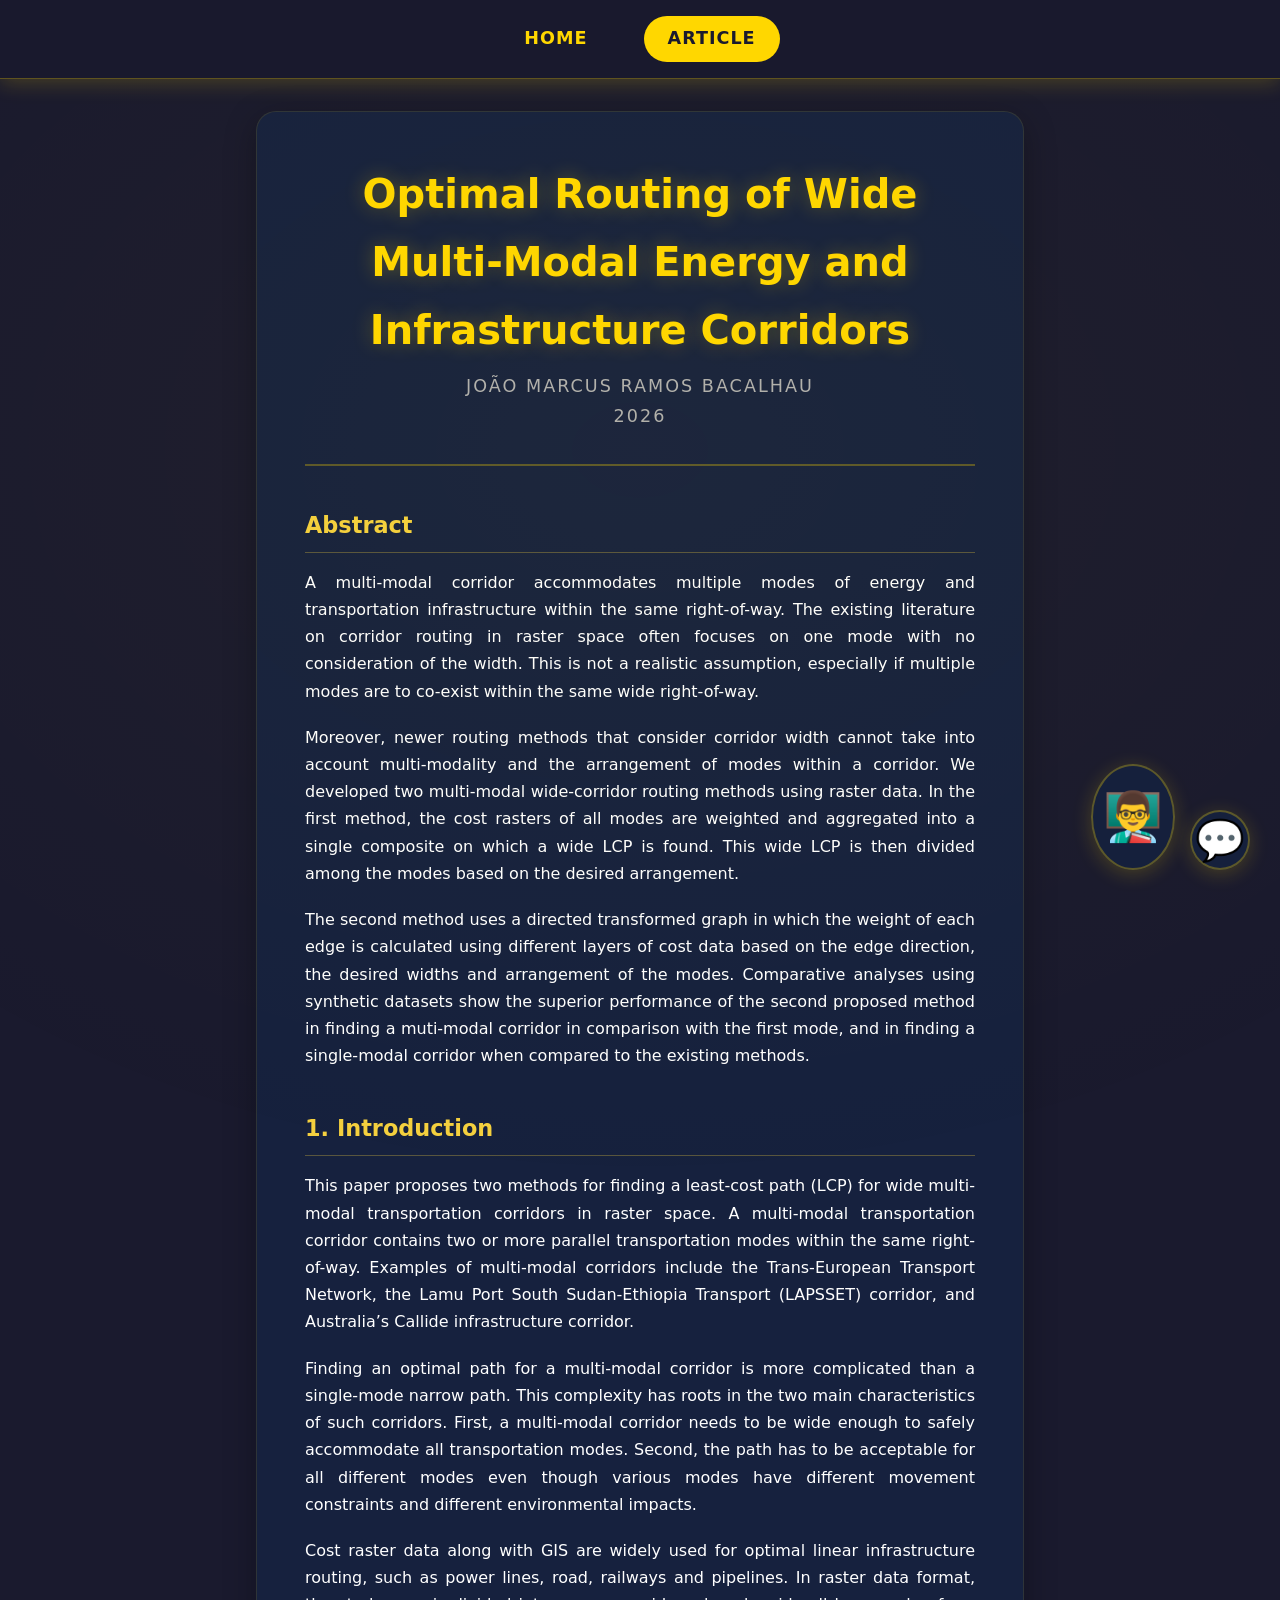
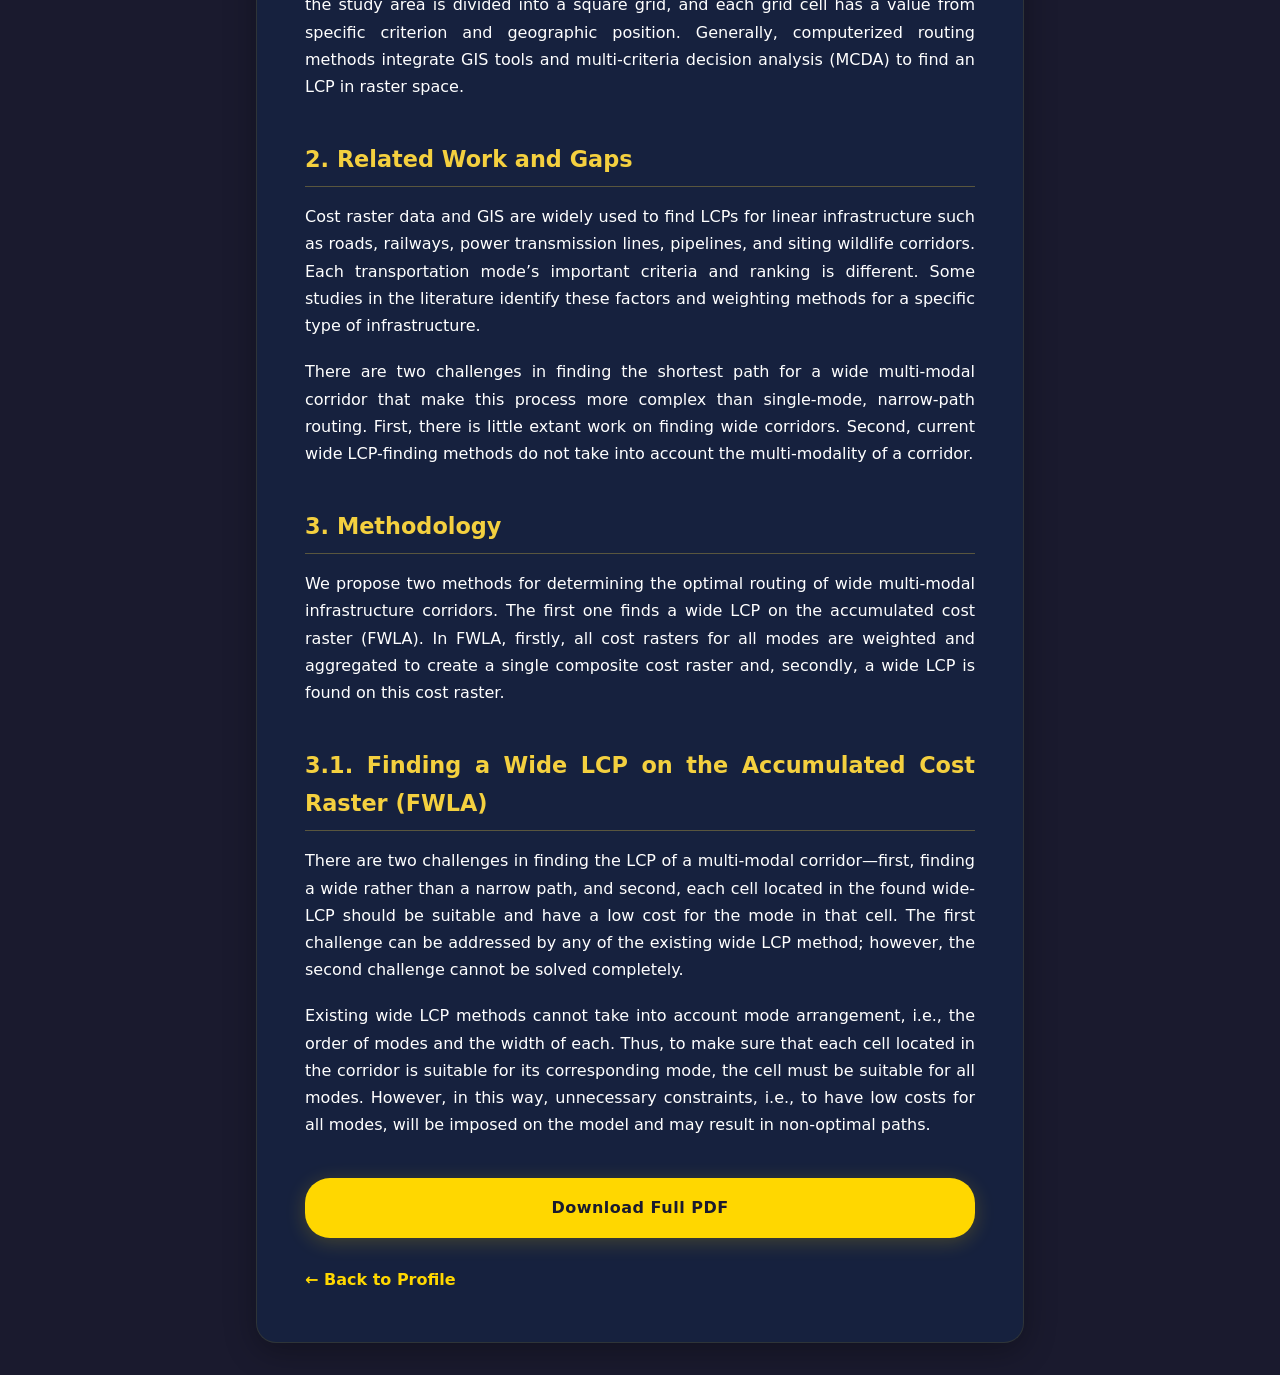
==== commit c809ba41: "Translate article and index pages to English; update audio guide and chat messages for consistency" ====
--- a/article.html
+++ b/article.html
@@ -1,5 +1,5 @@
 <!DOCTYPE html>
-<html lang="pt-BR">
+<html lang="en-US">
 <head>
     <meta charset="UTF-8">
     <meta name="viewport" content="width=device-width, initial-scale=1.0">
@@ -20,10 +20,10 @@
     <div class="fixed-avatar-wrapper">
         <!-- Audio guide avatar -->
         <div class="avatar-container-col">
-            <div class="speech-bubble" id="speechBubble">
-                Olá! Clique em mim para ativar o Guia de Áudio. Eu explicarei o artigo conforme você rola a página.
+                        <div class="speech-bubble" id="speechBubble">
+                Hello! Click on me to activate the Audio Guide. I will explain the article as you scroll down the page.
             </div>
-            <div class="avatar-icon" id="avatarEmoji" onclick="toggleAudioGuide()" title="Alternar Guia de Áudio">👨‍🏫</div>
+            <div class="avatar-icon" id="avatarEmoji" onclick="toggleAudioGuide()" title="Toggle Audio Guide">👨‍🏫</div>
         </div>
 
         <!-- Chat toggle icon -->
@@ -41,10 +41,11 @@
             <div class="chat-messages" id="chatMessages">
                 <div class="message ai-message">Hello! I'm connected to your local model. Ask me anything about the article.</div>
             </div>
-            <div class="chat-input-area">
-                <input type="text" id="chatInput" placeholder="Type a message..." onkeypress="handleChatEnter(event)">
-                <button onclick="sendMessage()">Send</button>
-            </div>
+                        <div class="chat-input-area">
+                            <button id="micBtn" onclick="toggleSpeechRecognition()" title="Voice Input">🎤</button>
+                            <input type="text" id="chatInput" placeholder="Type a message..." onkeypress="handleChatEnter(event)">
+                            <button onclick="sendMessage()">Send</button>
+                        </div>
         </div>
     </div>
 
@@ -90,8 +91,8 @@
                 </section>
             </div>
 
-            <a href="Article_Output.pdf" class="btn-download">Download PDF Completo</a>
-            <a href="index.html" class="back-link">← Voltar ao Perfil</a>
+                        <a href="Article_Output.pdf" class="btn-download">Download Full PDF</a>
+            <a href="index.html" class="back-link">← Back to Profile</a>
         </div>
     </main>
 
--- a/css/styles.css
+++ b/css/styles.css
@@ -401,6 +401,27 @@
     transform: scale(1.05);
 }
 
+#micBtn {
+    background: none;
+    border: 1px solid rgba(255, 215, 0, 0.3);
+    border-radius: 50%;
+    width: 35px;
+    height: 35px;
+    padding: 0;
+    display: flex;
+    justify-content: center;
+    align-items: center;
+    font-size: 1.1rem;
+    cursor: pointer;
+    transition: all 0.3s ease;
+    color: var(--text-light);
+}
+
+#micBtn:hover {
+    background: rgba(255, 215, 0, 0.1);
+    transform: scale(1.1);
+}
+
 .loading-indicator {
     font-size: 0.8rem;
     color: var(--text-muted);
